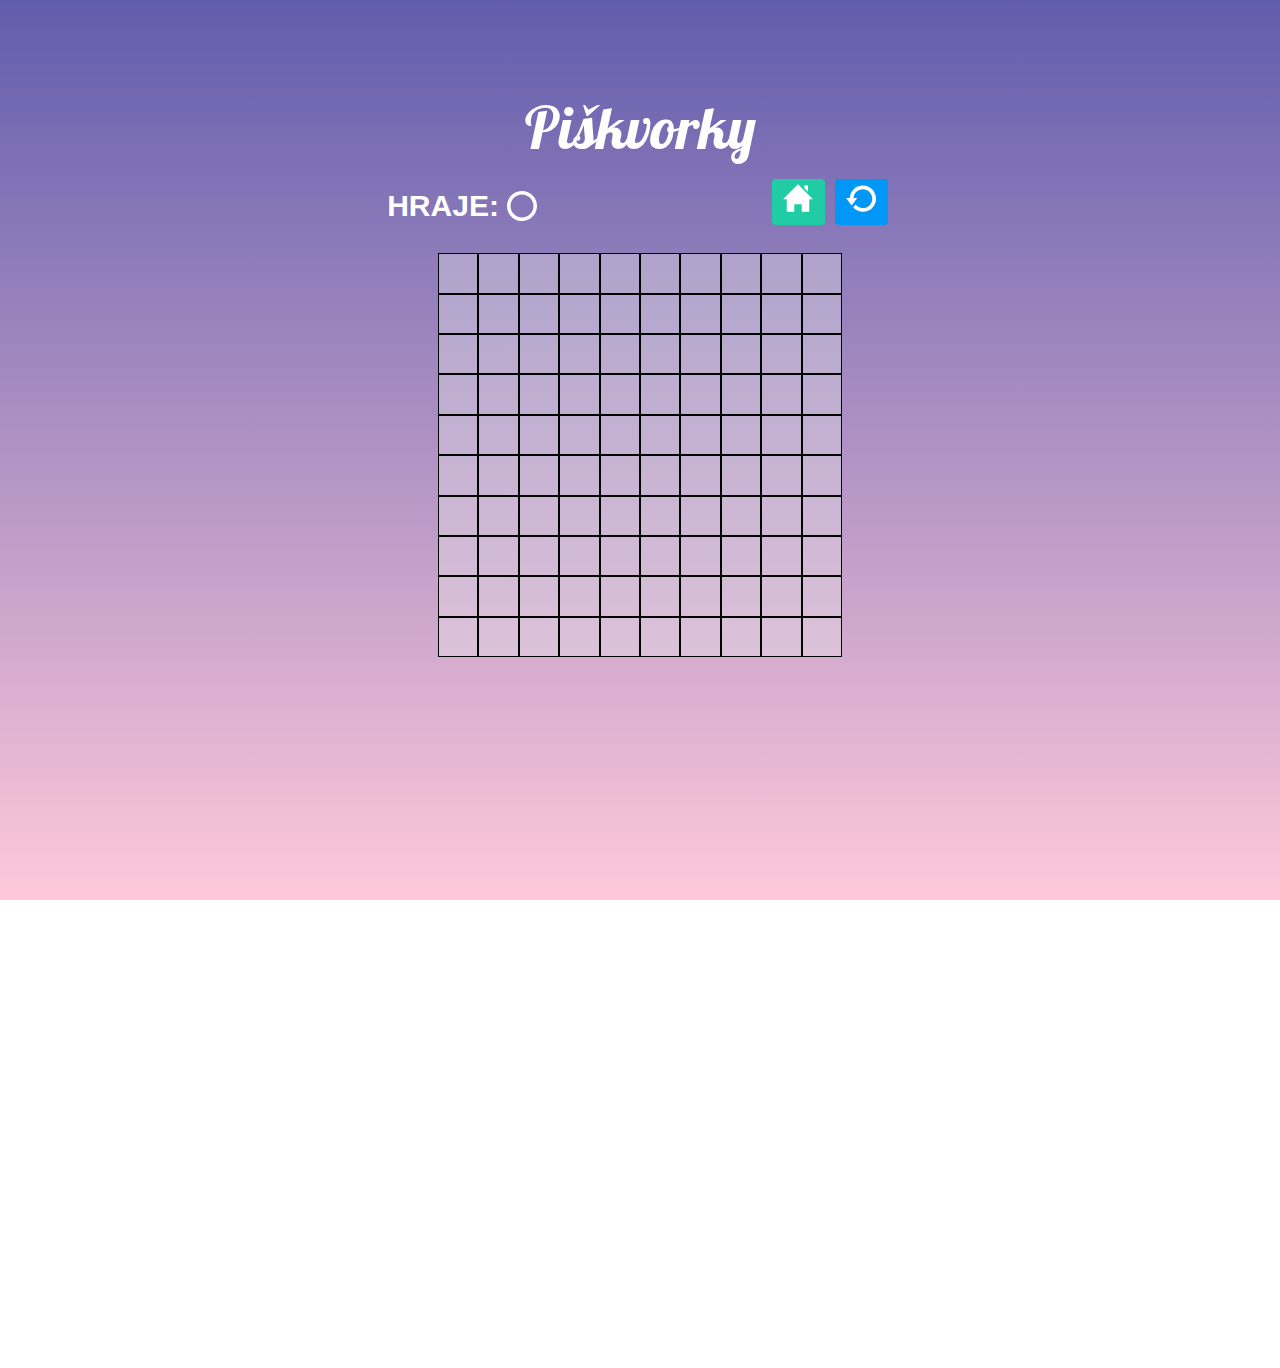
==== hra.html @ 5dc862cd "úprava zarovnávání menu pomocí float" ====
<!doctype html>
<html>
 <head>
 <link rel="stylesheet" href="style.css">
 <link href='https://fonts.googleapis.com/css?family=Lobster' rel='stylesheet'>
 <meta name="viewport" content="width=device-width, initial-scale=1.0">
 </head>
 <div>
<div class="container game-container">

    <div class="game-header">
        <h1>Piškvorky</h1>
        </div>

                <div class="left-menu">
                <p>HRAJE:&nbsp <img class="active-player" src="circle.svg"></p>

            </div>
            <div class="right-menu">
                <a class="menu-symbol home" href="index.html"><img src="home.svg"></a>
                <a class="menu-symbol restart" href="hra.html"><img src="restart.svg"></a>

            </div>



<div id="container-sketch"></div>
    </div>
</div>
</div>



 </body>
 <script src="script.js"></script>
</html>
---- style.css ----
body{
    max-width: 100%;
    background:linear-gradient(#615dad,#ffc8da);
    background-repeat: no-repeat;
    background-size:cover;
    background-attachment: fixed;
    height: 100vmax;
}
.container{
    margin: 0 auto;
    margin-top: 80px;
    width: 50%;
    text-align: center;
    color: white;
}

.text{
    background-color:#283e50;
    margin: 0 auto;
    width: 80%;
}

.text-pravidla{
    border-radius:8px 8px 0 0;
}
p{
    font-family: sans-serif;
}
  /*zóna pro základní stylování*/
.homepage-p {
    margin:0.7vw 2vw 0.7vw 2vw;
    padding-bottom: 0.8vw;

}

h1{
    margin: 0 auto;
    font-family: "Lobster";
    padding-top:0.8vw;
    font-weight: 100;
}

img{
    margin: 0 auto;
    display: block;
}
.tic-toc{
    border-radius: 8px 8px 0 0;
    width: 80%;
}

.buttons{
    display: flex;
    flex-direction: column;
    font-family: sans-serif;
    align-items: center;
    justify-content: center;
}

.rules{
    background-color:#1fcca4;
    border-bottom: 0.1vw solid #283e50;
    display: flex;
    width: 100%;
    justify-content: center;
    align-items: center;
}

.rules:hover {
    background-color: #1cbb96;
}

.start_game{
    position: relative;
    background-color: #0197f6;
    display: flex;
    width: 100%;
    justify-content: center;
    align-items: center;
}

.start_game:hover{
    background-color:#0090e9;
}

a {
  text-decoration: none;
  color: #fff;
  font-family: sans-serif;
}
/*specifikace stránky pravidla*/
.list-pravidla{
    text-align:left;
}

.list-pravidla li{
    margin-bottom:10px;
    margin-right: 10px;
    font-family: sans-serif;
    padding: 0;
}

.game-symbol{
    filter: invert();
    width:1em;
    height:1em;
    display: inline;
}

.instruction{
    font-style: italic;
    font-family: sans-serif;
    flex-wrap: wrap;
    display: flex;
    justify-content: center;
    margin-bottom: 20px;
}

.instruction figure{
    max-width: 330px;
    padding:0;
    margin:15px;
}

.instruction img{
    margin-bottom:10px;
    width: 100%;
}

/* stylování stánky s hrou*/
.game-container{
    width: 40%;
    max-width: 80vmin;
}

.game-header{
    width: 100%;
    margin: 0 auto;
}

.game-header h1{
    font-size:6.5vh;
    margin-bottom:10px;
}



#container-sketch{
    width:100%;
    display: flex;
    justify-content: center;
    flex-wrap: wrap;
}

.playground{
    display:block;
    border:1px solid black;
 }

button {
    width: 100%;
    height:100%;
    opacity: 0.35;
    margin-bottom: 0;
    border:0;
}
button:hover {
    opacity: 0.5;
}
button:focus{
    opacity: 0.5;
}

.left-menu{
    display: flex;
    float: left;
}
.left-menu p{
    margin-top:10%;
    display: inline-flex;
    font-weight: bold;
    align-items: center;
}
.active-player{
    margin: 0;
    filter:invert();
    width: 1em;
}

.right-menu{
    display:flex;
    padding: 0;
    float: right;
}

.menu-symbol img{
    width:2em;
}

.menu-symbol{
    padding:4px;
    height:100%;
    margin:5px;
    border-radius:4px;
}

.home{
    background: #1fcca4;
    width: 3em;
    height:2.5em;
}
.home:hover{
    background: #1cbb96;
}

.restart{
    background:#0197f6;
    width: 3em;
    height: 2.5em;
}

.restart:hover{
    background:#0090e9;
}


/*zóna pro responzivilitu obsahu napříč jednotlivými stránkami*/
@media screen and (min-width: 601px) {
    h1 {
        font-size: 35px;
      }
    p {
      font-size: 15px;
    }
    a {
        font-size: 15px;
        height:50px;
      }
      /* responzivilita pravidel*/
    li {
        font-size:15px;
    }
    /*konec respozivility pravidel --- začátek respozivility hry*/
    figcaption {
        font-size: 15px;
    }

    .playground {
        width: 3vw;
        height: 3vw;
    }
   .game-header {
       max-width: 80%;
   }
   .left-menu p{
    font-size: 30px;
}
  }
/*vzhled pro menší zařízení*/
  @media screen and (max-width: 600px) {
      /*pro celý web*/
    h1 {
        font-size:22px;
      }
    p {
      font-size:12px;
    }
    a {
        font-size:12px;
        height:25px;
      }
      /*pro stránku s pravidly*/
    li {
        font-size:12px;
    }
    figcaption{
        font-size:12px;
    }
    ol{
        padding-inline-start: 20px;
    }
    .container{
        width:95%;
    }
    /*pro stránku s hrou*/
    .playground {
        width: 6.5vw;
        height: 6.5vw;
    }
    .left-menu p{
        font-size: 5.8vw;
    }

  }
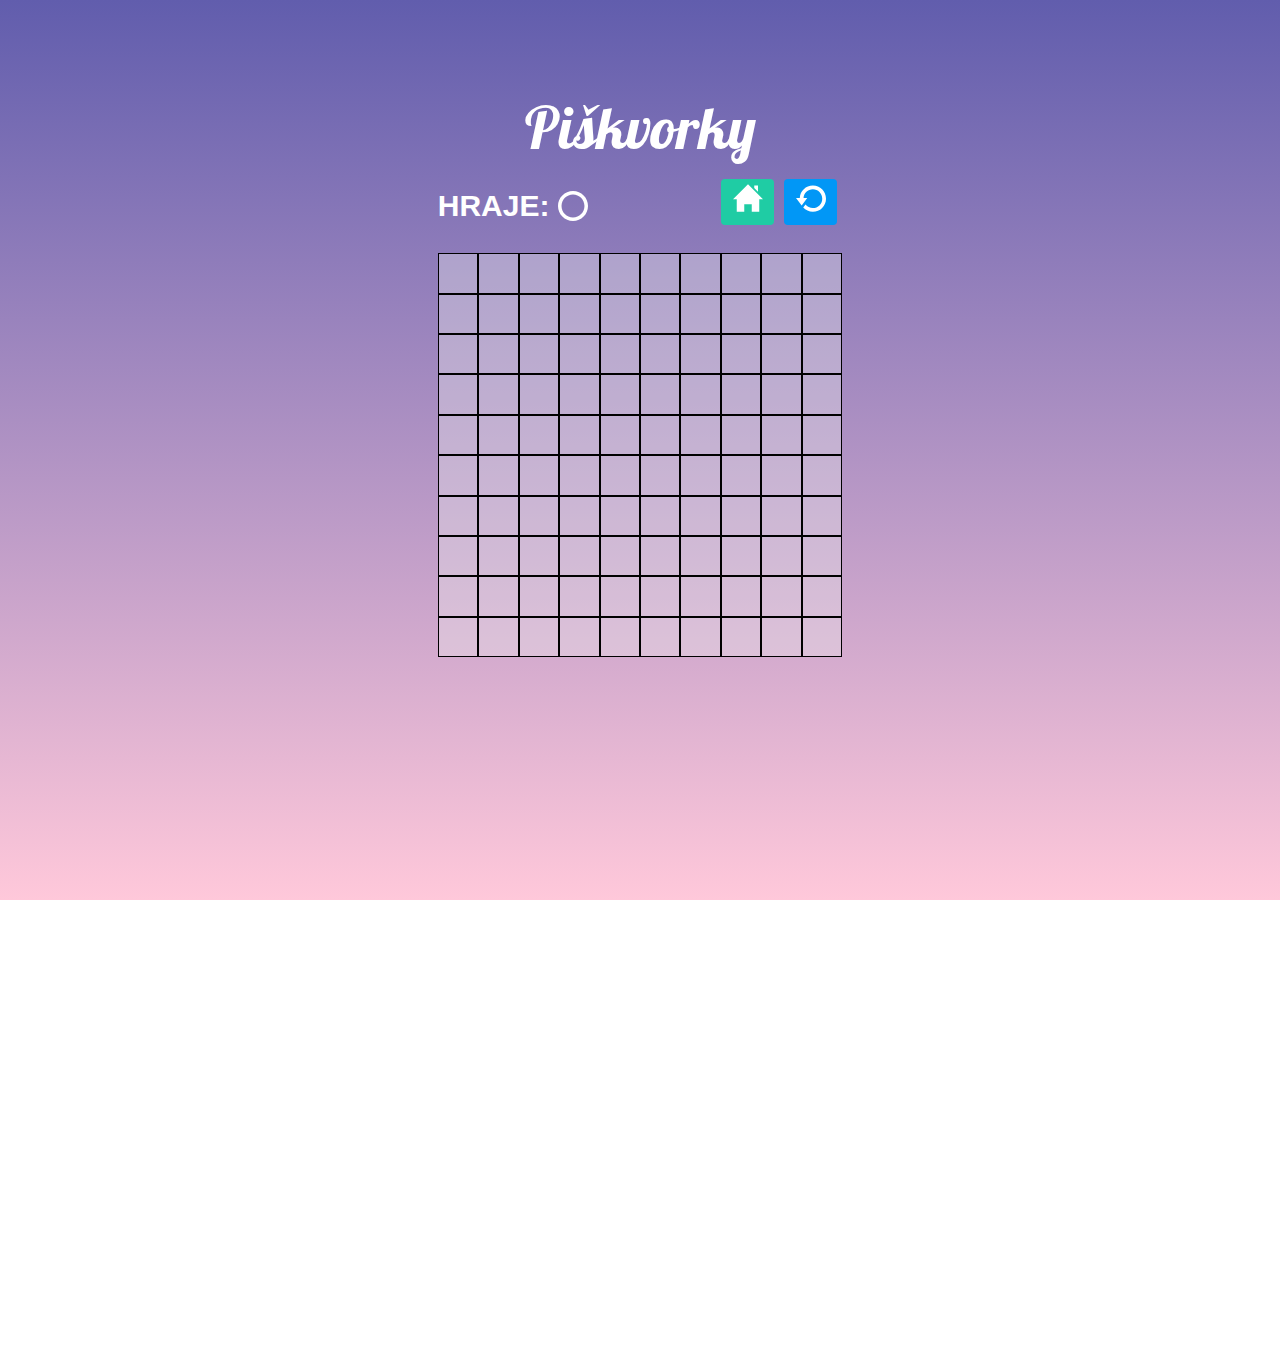
==== commit 8e23d242: "pořádek v divech" ====
--- a/hra.html
+++ b/hra.html
@@ -5,13 +5,13 @@
  <link href='https://fonts.googleapis.com/css?family=Lobster' rel='stylesheet'>
  <meta name="viewport" content="width=device-width, initial-scale=1.0">
  </head>
- <div>
+
 <div class="container game-container">
 
     <div class="game-header">
         <h1>Piškvorky</h1>
         </div>
-
+<div class="game-menu-container">
                 <div class="left-menu">
                 <p>HRAJE:&nbsp <img class="active-player" src="circle.svg"></p>
 
@@ -21,13 +21,14 @@
                 <a class="menu-symbol restart" href="hra.html"><img src="restart.svg"></a>
 
             </div>
+            </div>
 
 
 
 <div id="container-sketch"></div>
     </div>
-</div>
-</div>
+
+
 
 
 
--- a/style.css
+++ b/style.css
@@ -143,6 +143,11 @@
     margin-bottom:10px;
 }
 
+.game-menu-container{
+    width: 80%;
+    margin: 0 auto;
+}
+
 
 
 #container-sketch{
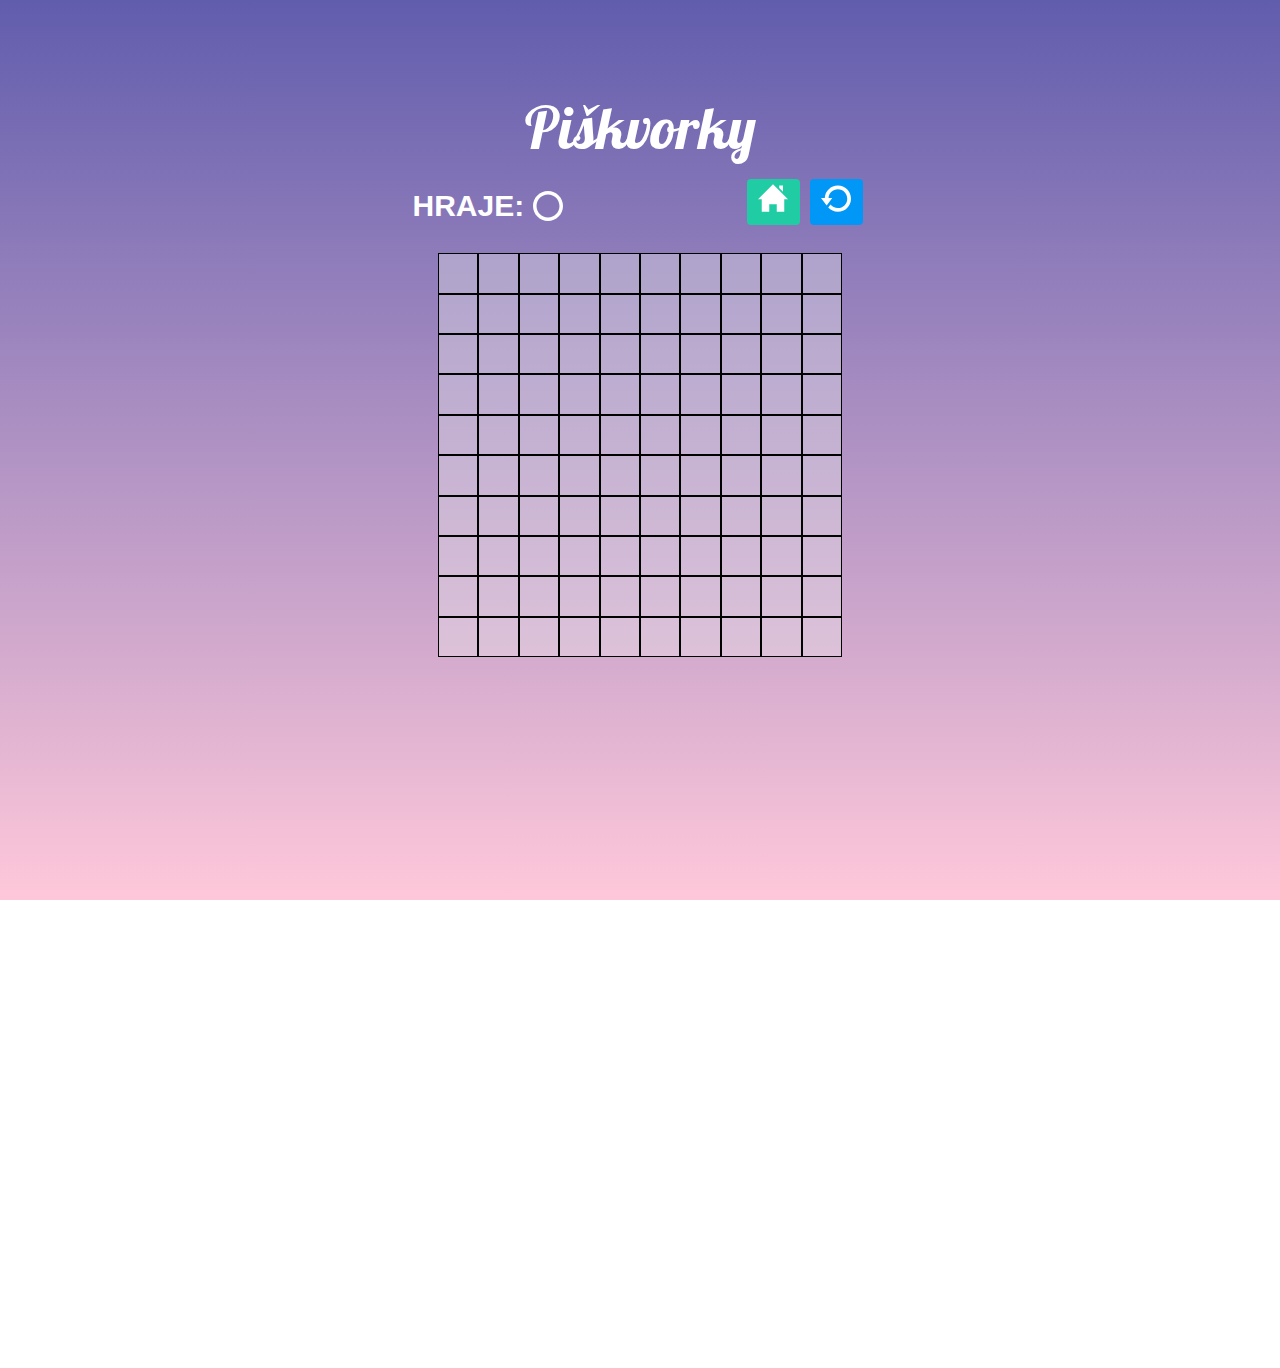
==== commit fd46927f: "vymazaní nadbytečného stylování" ====
--- a/hra.html
+++ b/hra.html
@@ -14,24 +14,19 @@
 <div class="game-menu-container">
                 <div class="left-menu">
                 <p>HRAJE:&nbsp <img class="active-player" src="circle.svg"></p>
+            </div>
 
-            </div>
             <div class="right-menu">
                 <a class="menu-symbol home" href="index.html"><img src="home.svg"></a>
                 <a class="menu-symbol restart" href="hra.html"><img src="restart.svg"></a>
+            </div>
 
             </div>
-            </div>
-
-
 
 <div id="container-sketch"></div>
     </div>
 
 
-
-
-
  </body>
  <script src="script.js"></script>
 </html>
--- a/style.css
+++ b/style.css
@@ -133,22 +133,64 @@
     max-width: 80vmin;
 }
 
-.game-header{
-    width: 100%;
-    margin: 0 auto;
-}
-
 .game-header h1{
+    margin: 0 auto;
     font-size:6.5vh;
     margin-bottom:10px;
 }
 
 .game-menu-container{
-    width: 80%;
-    margin: 0 auto;
-}
-
-
+    width: 90%;
+    margin: 0 auto;
+}
+.left-menu{
+    display: flex;
+    float: left;
+}
+.left-menu p{
+    margin-top:10%;
+    display: inline-flex;
+    font-weight: bold;
+}
+
+.active-player{
+    filter:invert();
+    width: 1em;
+}
+
+.right-menu{
+    display:flex;
+    float: right;
+}
+
+.menu-symbol img{
+    width:2em;
+}
+
+.menu-symbol{
+    padding:4px;
+    margin:5px;
+    border-radius:4px;
+}
+
+.home{
+    background: #1fcca4;
+    width: 3em;
+    height:2.5em;
+}
+.home:hover{
+    background: #1cbb96;
+}
+
+.restart{
+    background:#0197f6;
+    width: 3em;
+    height: 2.5em;
+}
+
+.restart:hover{
+    background:#0090e9;
+}
 
 #container-sketch{
     width:100%;
@@ -166,7 +208,6 @@
     width: 100%;
     height:100%;
     opacity: 0.35;
-    margin-bottom: 0;
     border:0;
 }
 button:hover {
@@ -174,58 +215,6 @@
 }
 button:focus{
     opacity: 0.5;
-}
-
-.left-menu{
-    display: flex;
-    float: left;
-}
-.left-menu p{
-    margin-top:10%;
-    display: inline-flex;
-    font-weight: bold;
-    align-items: center;
-}
-.active-player{
-    margin: 0;
-    filter:invert();
-    width: 1em;
-}
-
-.right-menu{
-    display:flex;
-    padding: 0;
-    float: right;
-}
-
-.menu-symbol img{
-    width:2em;
-}
-
-.menu-symbol{
-    padding:4px;
-    height:100%;
-    margin:5px;
-    border-radius:4px;
-}
-
-.home{
-    background: #1fcca4;
-    width: 3em;
-    height:2.5em;
-}
-.home:hover{
-    background: #1cbb96;
-}
-
-.restart{
-    background:#0197f6;
-    width: 3em;
-    height: 2.5em;
-}
-
-.restart:hover{
-    background:#0090e9;
 }
 
 
@@ -254,9 +243,7 @@
         width: 3vw;
         height: 3vw;
     }
-   .game-header {
-       max-width: 80%;
-   }
+
    .left-menu p{
     font-size: 30px;
 }
@@ -264,7 +251,10 @@
 /*vzhled pro menší zařízení*/
   @media screen and (max-width: 600px) {
       /*pro celý web*/
-    h1 {
+      .container{
+        width:95%;
+    }
+      h1 {
         font-size:22px;
       }
     p {
@@ -284,9 +274,7 @@
     ol{
         padding-inline-start: 20px;
     }
-    .container{
-        width:95%;
-    }
+    
     /*pro stránku s hrou*/
     .playground {
         width: 6.5vw;
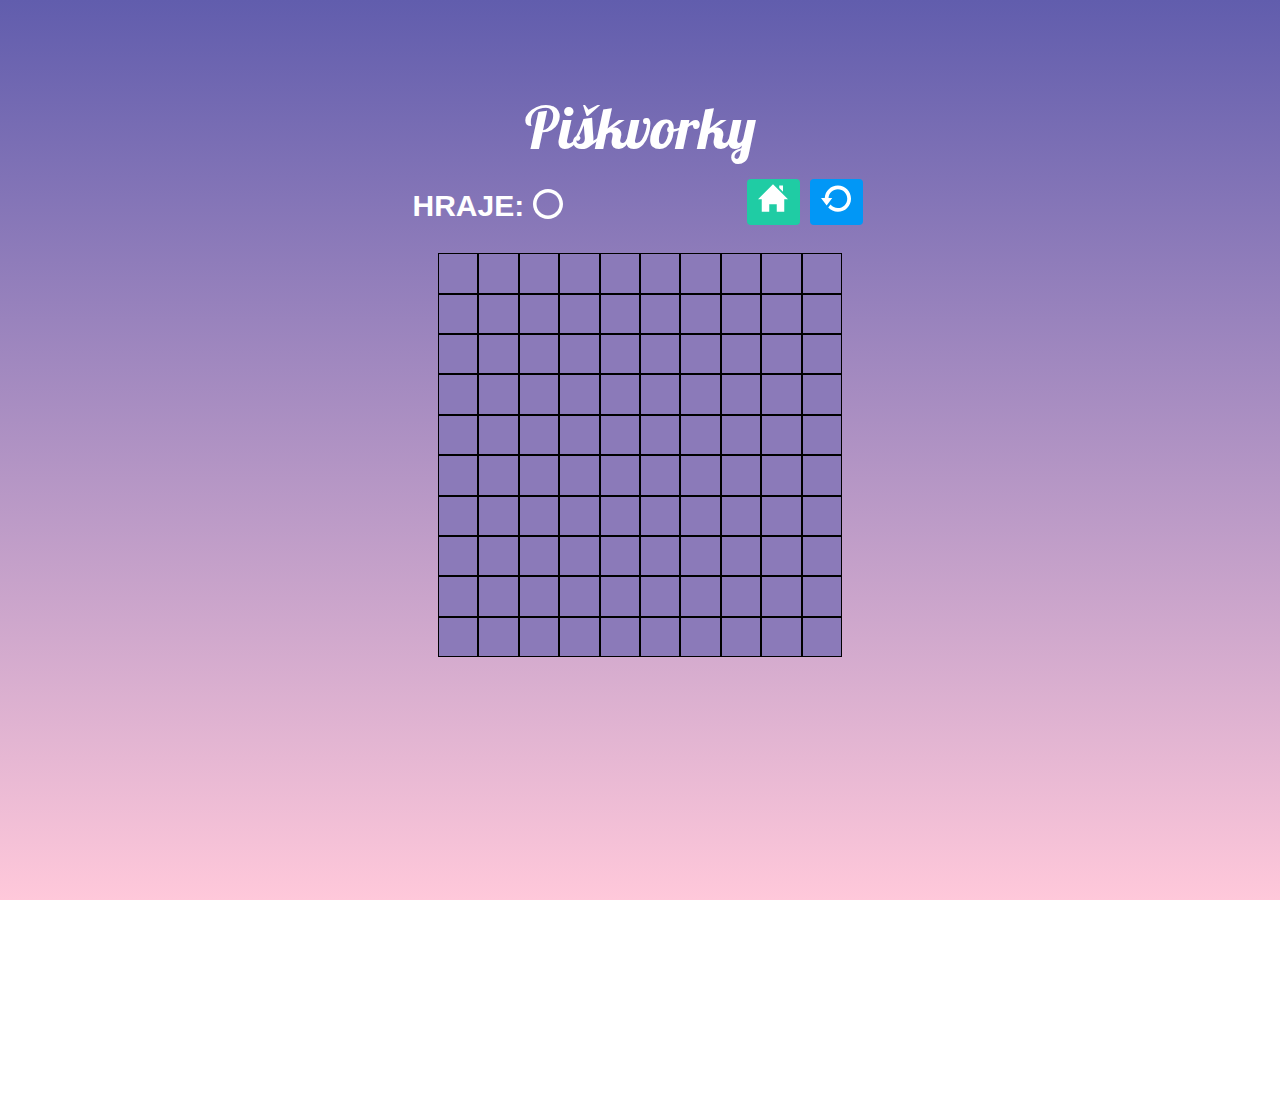
==== commit 6f86e583: "přidána funkce vkládání symbolu do mřížky a úprava stylování" ====
--- a/hra.html
+++ b/hra.html
@@ -13,7 +13,7 @@
         </div>
 <div class="game-menu-container">
                 <div class="left-menu">
-                <p>HRAJE:&nbsp <img class="active-player" src="circle.svg"></p>
+                <p >HRAJE:&nbsp <span id="current-player"></span></p>
             </div>
 
             <div class="right-menu">
--- a/style.css
+++ b/style.css
@@ -4,12 +4,12 @@
     background-repeat: no-repeat;
     background-size:cover;
     background-attachment: fixed;
-    height: 100vmax;
+    height: 80vmax;
 }
 .container{
     margin: 0 auto;
     margin-top: 80px;
-    width: 50%;
+    width: 60%;
     text-align: center;
     color: white;
 }
@@ -30,7 +30,6 @@
 .homepage-p {
     margin:0.7vw 2vw 0.7vw 2vw;
     padding-bottom: 0.8vw;
-
 }
 
 h1{
@@ -44,6 +43,7 @@
     margin: 0 auto;
     display: block;
 }
+
 .tic-toc{
     border-radius: 8px 8px 0 0;
     width: 80%;
@@ -107,6 +107,10 @@
     display: inline;
 }
 
+img .mmm{
+    fill:red;
+}
+
 .instruction{
     font-style: italic;
     font-family: sans-serif;
@@ -153,7 +157,7 @@
     font-weight: bold;
 }
 
-.active-player{
+.active-symbol{
     filter:invert();
     width: 1em;
 }
@@ -207,15 +211,15 @@
 button {
     width: 100%;
     height:100%;
-    opacity: 0.35;
+    background:#8b7ab9;
     border:0;
 }
 button:hover {
     opacity: 0.5;
 }
-button:focus{
+/*button:focus{
     opacity: 0.5;
-}
+}*/
 
 
 /*zóna pro responzivilitu obsahu napříč jednotlivými stránkami*/
@@ -254,6 +258,9 @@
       .container{
         width:95%;
     }
+    .game-container{
+        max-width:80vmin;
+    }
       h1 {
         font-size:22px;
       }
@@ -272,9 +279,9 @@
         font-size:12px;
     }
     ol{
-        padding-inline-start: 20px;
-    }
-    
+        padding-inline-start: 30px;
+    }
+
     /*pro stránku s hrou*/
     .playground {
         width: 6.5vw;
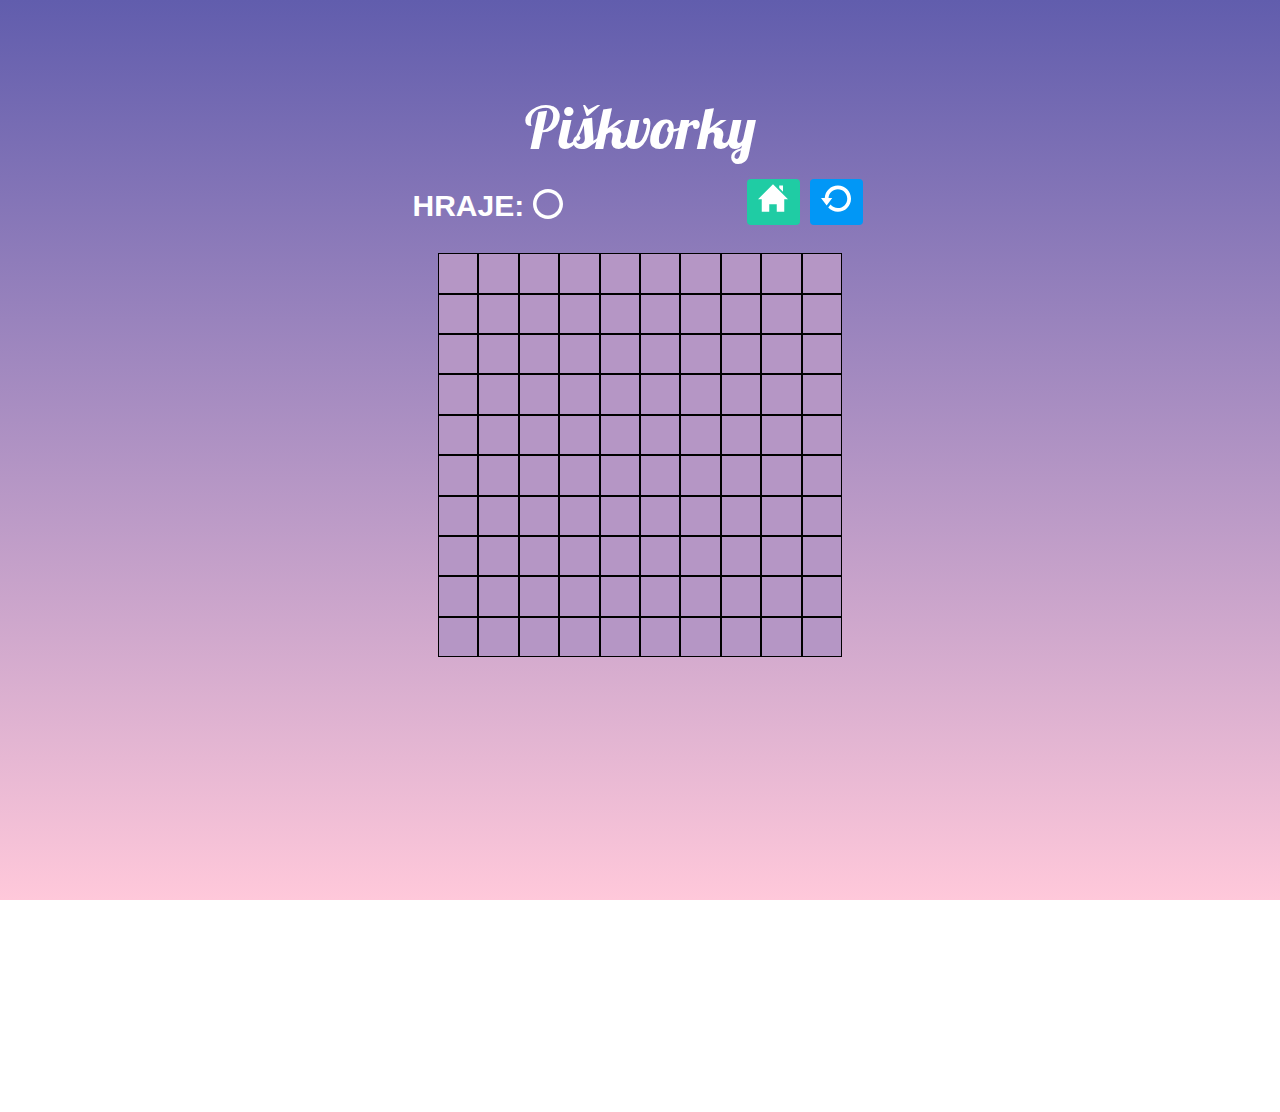
==== commit 7c0b2af5: "drobná optimalizace" ====
--- a/hra.html
+++ b/hra.html
@@ -4,6 +4,7 @@
  <link rel="stylesheet" href="style.css">
  <link href='https://fonts.googleapis.com/css?family=Lobster' rel='stylesheet'>
  <meta name="viewport" content="width=device-width, initial-scale=1.0">
+ <script async src='https://cdn.performax.cz/yi/richie/w627_s6255.js'></script>
  </head>
 
 <div class="container game-container">
--- a/style.css
+++ b/style.css
@@ -177,6 +177,10 @@
     border-radius:4px;
 }
 
+button{
+    padding:0;
+}
+
 .home{
     background: #1fcca4;
     width: 3em;
@@ -211,15 +215,13 @@
 button {
     width: 100%;
     height:100%;
-    background:#8b7ab9;
+    background:#b596c5;
     border:0;
 }
 button:hover {
-    opacity: 0.5;
-}
-/*button:focus{
-    opacity: 0.5;
-}*/
+    opacity: 0.6;
+}
+
 
 
 /*zóna pro responzivilitu obsahu napříč jednotlivými stránkami*/
@@ -290,5 +292,9 @@
     .left-menu p{
         font-size: 5.8vw;
     }
+    .input-symbol{
+        width: 1em;
+
+    }
 
   }
